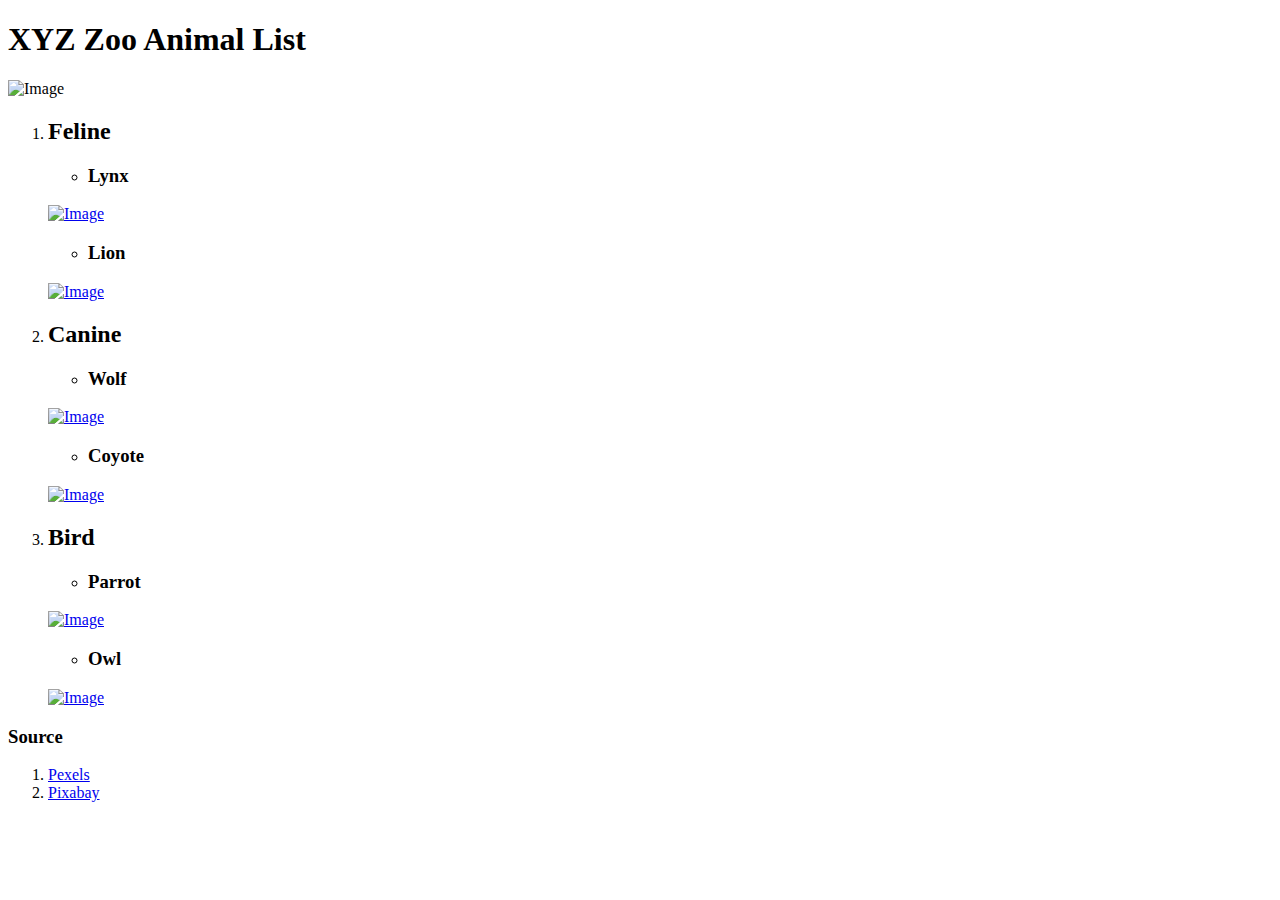
==== index.html @ 284ab38d "Add files via upload" ====
<!DOCTYPE html>
<html>
    <head>
        <title>XYZ Animal Zoo</title>
    </head>
    <body>
        <h1>XYZ Zoo Animal List</h1>
        <img src="img/zoo.jpg" alt="Image" style="width:1000px;">
        <ol>
            <li>
                <h2>Feline</h2>
            </li>
            <ul>
                <li>
                    <h3>Lynx</h3>
                </li>
            </ul>
                <a href="img/lynx.jpg" target="_blank">
                <img src="img/lynx.jpg" alt="Image" style="width:500px;">
                </a>
            <ul>
                <li>
                    <h3>Lion</h3>
                </li>
            </ul>
            <a href="img/lion.jpg" target="_blank">
            <img src="img/lion.jpg" alt="Image" style="width:500px;">
            </a>
            <li>
                <h2>Canine</h2>
            </li>
            <ul>
                <li>
                    <h3>Wolf</h3>
                </li>
            </ul>
            <a href="img/wolf.jpg" target="_blank">
            <img src="img/wolf.jpg" alt="Image" style="width:500px;">
            </a>
            <ul>
                <li>
                    <h3>Coyote</h3>
                </li>
            </ul>
            <a href="img/coyote.jpg" target="_blank">
            <img src="img/coyote.jpg" alt="Image" style="width:500px">
            </a>
            <li>
                <h2>Bird</h2>
            </li>
            <ul>
                <li>
                    <h3>Parrot</h3>
                </li>
            </ul>
            <a href="img/parrot.jpg" target="_blank">
            <img src="img/parrot.jpg" alt="Image" style="width:500px;">
            </a>
            <ul>
                <li>
                    <h3>Owl</h3>
                </li>
            </ul>
            <a href="img/owl.jpg" target="_blank">
            <img src="img/owl.jpg" alt="Image" style="width:500px;">    
            </a>           
        </ol>
        <h3>Source</h3>
        <ol>
            <li>
                <a href="https://pexels.com/" target="_blank">Pexels</a>
            </li>
            <li>
                <a href="htttps://pixabay.com/" target="_blank">Pixabay</a>
            </li>
        </ol>
    </body>
</html>
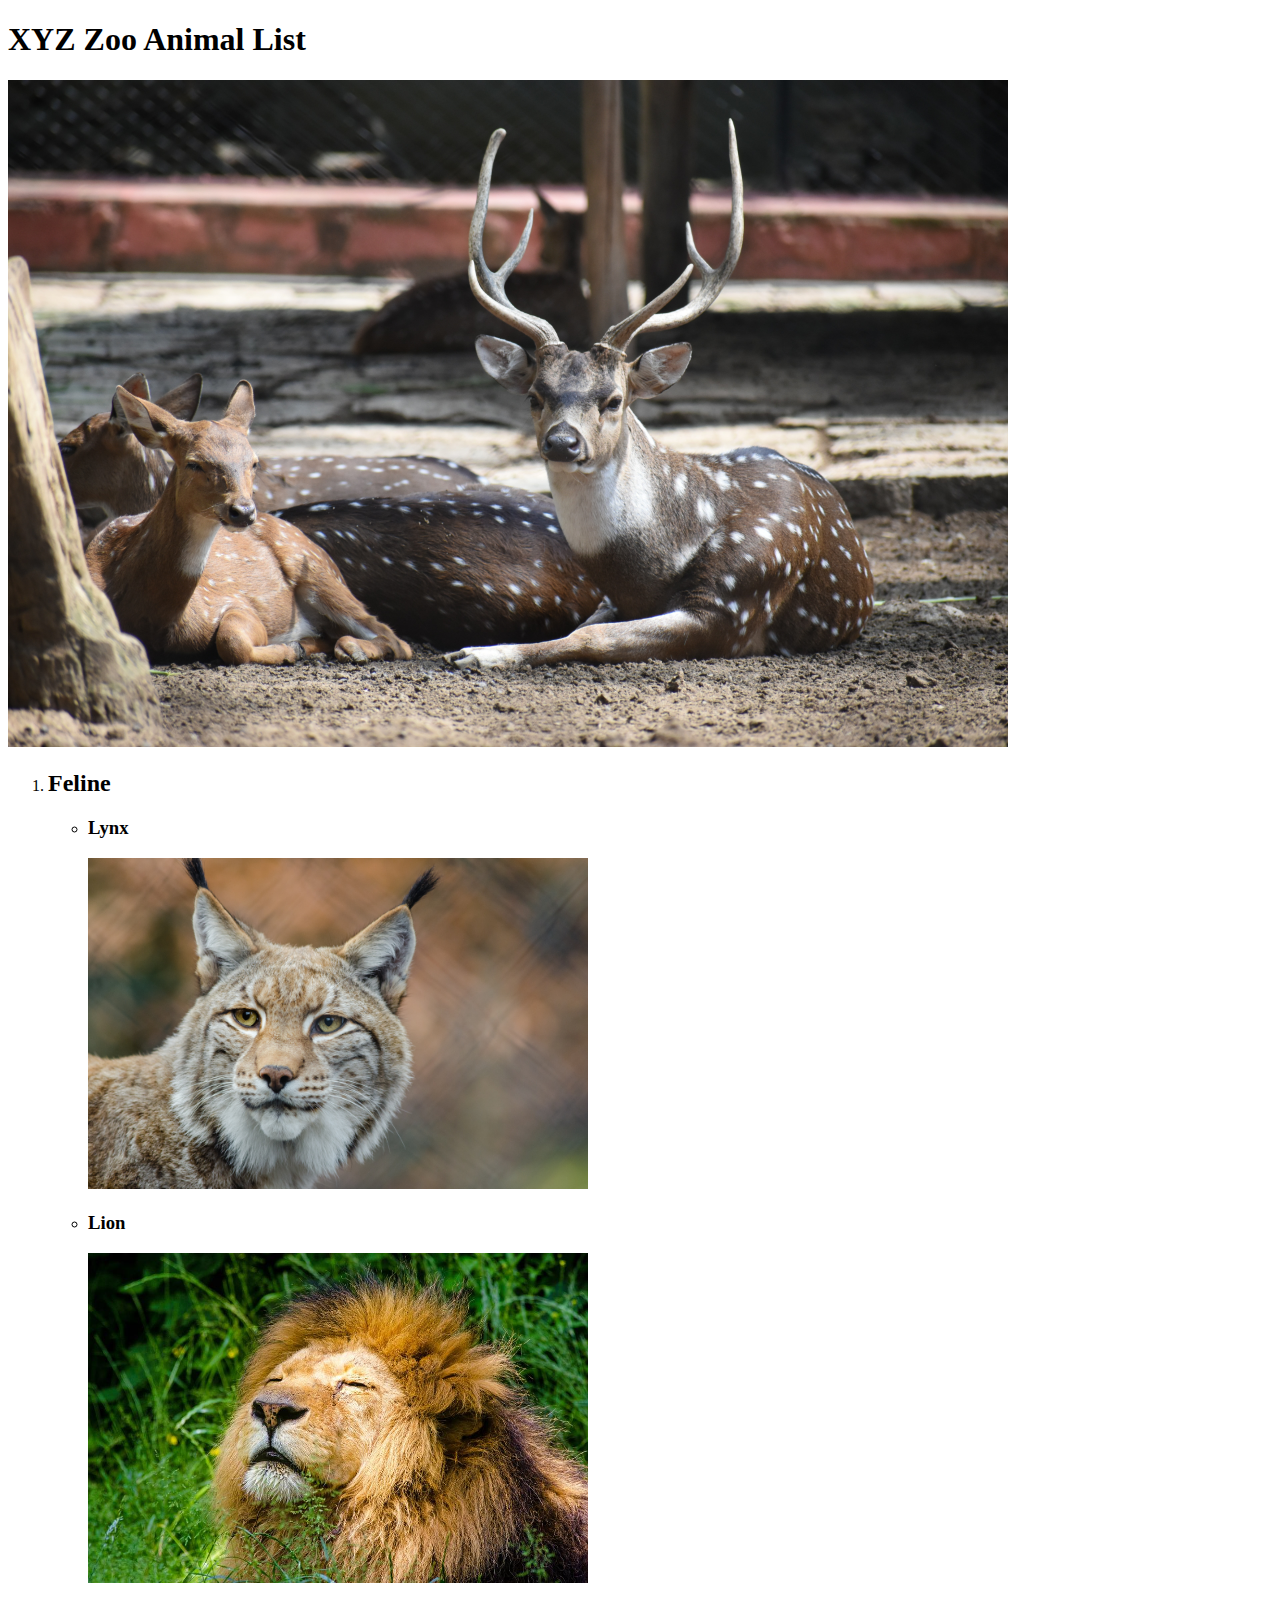
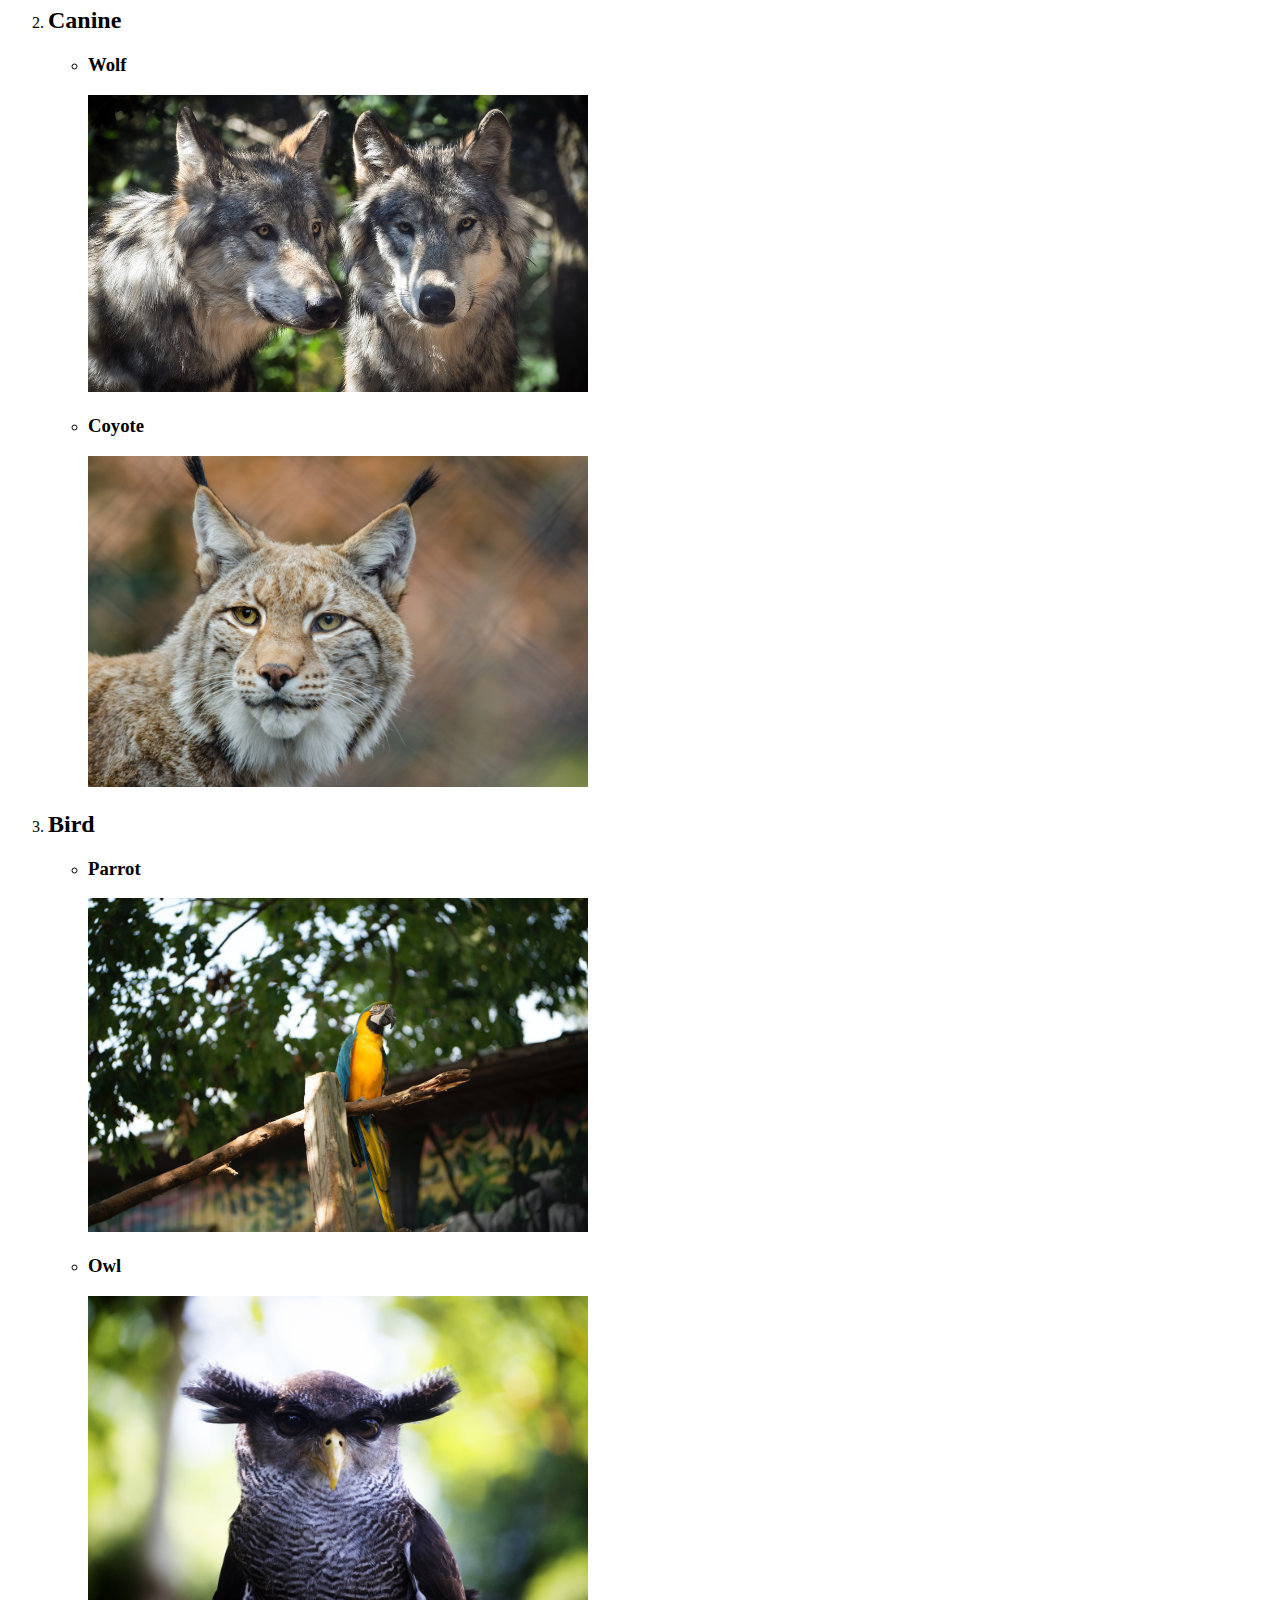
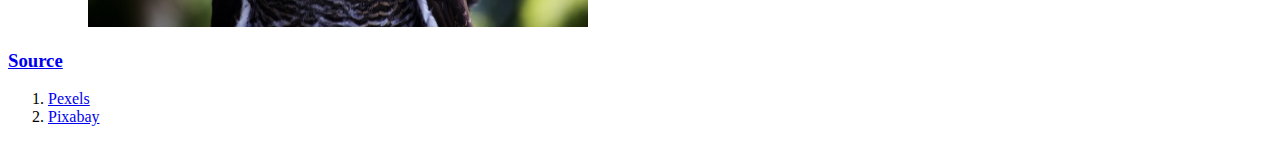
==== commit b47ebb68: "Add files via upload" ====
--- a/index.html
+++ b/index.html
@@ -9,61 +9,49 @@
         <ol>
             <li>
                 <h2>Feline</h2>
-            </li>
-            <ul>
-                <li>
-                    <h3>Lynx</h3>
-                </li>
-            </ul>
-                <a href="img/lynx.jpg" target="_blank">
-                <img src="img/lynx.jpg" alt="Image" style="width:500px;">
-                </a>
-            <ul>
-                <li>
-                    <h3>Lion</h3>
-                </li>
-            </ul>
-            <a href="img/lion.jpg" target="_blank">
-            <img src="img/lion.jpg" alt="Image" style="width:500px;">
-            </a>
+                <ul>
+                    <li>
+                        <h3>Lynx</h3>
+                        <a href="img/lynx.jpg" target="_blank">
+                        <img src="img/lynx.jpg" alt="Image" style="width:500px;"></a>
+                    </li>
+                    <li>
+                        <h3>Lion</h3>
+                        <a href="img/lion.jpg" target="_blank">
+                        <img src="img/lion.jpg" alt="Image" style="width:500px;"></a>
+                    </li>
+                </ul>
+            </li>            
             <li>
                 <h2>Canine</h2>
+                <ul>
+                    <li>
+                        <h3>Wolf</h3>
+                        <a href="img/wolf.jpg" target="_blank">
+                        <img src="img/wolf.jpg" alt="Image" style="width:500px;"></a>
+                    </li>
+                    <li>
+                        <h3>Coyote</h3>
+                        <a href="img/coyote.jpg" target="_blank">
+                        <img src="img/lynx.jpg" alt="Image" style="width:500px;"></a>
+                    </li>
+                </ul>
             </li>
-            <ul>
-                <li>
-                    <h3>Wolf</h3>
-                </li>
-            </ul>
-            <a href="img/wolf.jpg" target="_blank">
-            <img src="img/wolf.jpg" alt="Image" style="width:500px;">
-            </a>
-            <ul>
-                <li>
-                    <h3>Coyote</h3>
-                </li>
-            </ul>
-            <a href="img/coyote.jpg" target="_blank">
-            <img src="img/coyote.jpg" alt="Image" style="width:500px">
-            </a>
             <li>
                 <h2>Bird</h2>
-            </li>
-            <ul>
-                <li>
-                    <h3>Parrot</h3>
-                </li>
-            </ul>
-            <a href="img/parrot.jpg" target="_blank">
-            <img src="img/parrot.jpg" alt="Image" style="width:500px;">
-            </a>
-            <ul>
-                <li>
-                    <h3>Owl</h3>
-                </li>
-            </ul>
-            <a href="img/owl.jpg" target="_blank">
-            <img src="img/owl.jpg" alt="Image" style="width:500px;">    
-            </a>           
+                <ul>
+                    <li>
+                        <h3>Parrot</h3>
+                        <a href="img/parrot.jpg" target="_blank">
+                        <img src="img/parrot.jpg" alt="Image" style="width:500px;"></a>
+                    </li>
+                    <li>
+                        <h3>Owl</h3>
+                        <a href="img/owl.jpg" target="_blank">
+                        <img src="img/owl.jpg" alt="Image" style="width:500px;">
+                    </li>
+                </ul>
+            </li> 
         </ol>
         <h3>Source</h3>
         <ol>
@@ -71,7 +59,7 @@
                 <a href="https://pexels.com/" target="_blank">Pexels</a>
             </li>
             <li>
-                <a href="htttps://pixabay.com/" target="_blank">Pixabay</a>
+                <a href=" https://pixabay.com/" target="_blank">Pixabay</a>
             </li>
         </ol>
     </body>
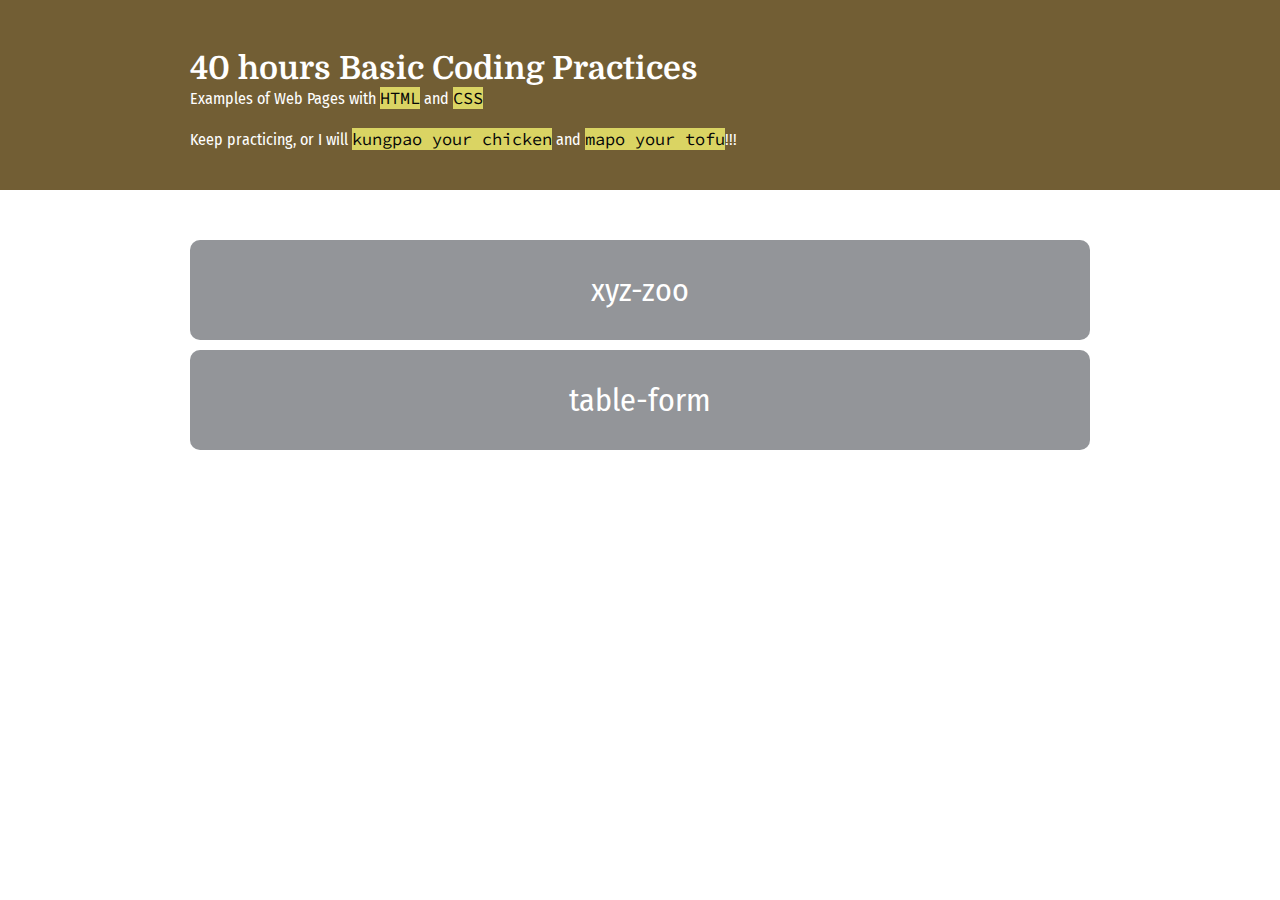
==== commit 8bcbf49c: "Add files via upload" ====
--- a/index.html
+++ b/index.html
@@ -1,66 +1,35 @@
 <!DOCTYPE html>
 <html>
-    <head>
-        <title>XYZ Animal Zoo</title>
-    </head>
-    <body>
-        <h1>XYZ Zoo Animal List</h1>
-        <img src="img/zoo.jpg" alt="Image" style="width:1000px;">
-        <ol>
-            <li>
-                <h2>Feline</h2>
-                <ul>
-                    <li>
-                        <h3>Lynx</h3>
-                        <a href="img/lynx.jpg" target="_blank">
-                        <img src="img/lynx.jpg" alt="Image" style="width:500px;"></a>
-                    </li>
-                    <li>
-                        <h3>Lion</h3>
-                        <a href="img/lion.jpg" target="_blank">
-                        <img src="img/lion.jpg" alt="Image" style="width:500px;"></a>
-                    </li>
-                </ul>
-            </li>            
-            <li>
-                <h2>Canine</h2>
-                <ul>
-                    <li>
-                        <h3>Wolf</h3>
-                        <a href="img/wolf.jpg" target="_blank">
-                        <img src="img/wolf.jpg" alt="Image" style="width:500px;"></a>
-                    </li>
-                    <li>
-                        <h3>Coyote</h3>
-                        <a href="img/coyote.jpg" target="_blank">
-                        <img src="img/lynx.jpg" alt="Image" style="width:500px;"></a>
-                    </li>
-                </ul>
-            </li>
-            <li>
-                <h2>Bird</h2>
-                <ul>
-                    <li>
-                        <h3>Parrot</h3>
-                        <a href="img/parrot.jpg" target="_blank">
-                        <img src="img/parrot.jpg" alt="Image" style="width:500px;"></a>
-                    </li>
-                    <li>
-                        <h3>Owl</h3>
-                        <a href="img/owl.jpg" target="_blank">
-                        <img src="img/owl.jpg" alt="Image" style="width:500px;">
-                    </li>
-                </ul>
-            </li> 
-        </ol>
-        <h3>Source</h3>
-        <ol>
-            <li>
-                <a href="https://pexels.com/" target="_blank">Pexels</a>
-            </li>
-            <li>
-                <a href=" https://pixabay.com/" target="_blank">Pixabay</a>
-            </li>
-        </ol>
-    </body>
-</html>+<head>
+    <meta charset="UTF-8">
+    <meta http-equiv="X-UA-Compatible" content="IE=edge">
+    <meta name="viewport" content="width=device-width, initial-scale=1.0">
+    <title>Basic Coding Cheryl</title>
+    <link rel="stylesheet" href="css/style.css">
+</head>
+<body>
+    <div id="top">
+        <div class="container">
+            <h1 class="font-domine">40 hours Basic Coding Practices</h1>
+            <p>Examples of Web Pages with <span>HTML</span> and <span>CSS</span></p>
+            <br>
+            <p>Keep practicing, or I will <span>kungpao your chicken</span> and <span>mapo your tofu</span>!!!</p>
+        </div>
+    </div>
+    <div class="container">
+        <div id="project">
+            <ul>
+                <li class="bg-zoo">
+                    <a href="xyz-zoo/"> 
+                        xyz-zoo                     
+                    </a>
+                </li>
+                <li class="bg-table">
+                    <a href="table-form/">
+                        table-form
+                    </a>
+                </li>
+            </ul>    
+        </div>
+    </div>
+</body>--- a/css/style.css
+++ b/css/style.css
@@ -0,0 +1,299 @@
+@import url('https://fonts.googleapis.com/css2?family=Domine:wght@400;700&family=Fira+Sans+Condensed:wght@400;500&family=Pacifico&family=Source+Code+Pro:wght@300&display=swap');
+
+* {
+    margin: 0;
+    padding: 0;
+    box-sizing: border-box;
+}
+
+body {
+    font-family: 'Fira Sans Condensed', sans-serif;
+    color: #343a42;
+}
+.font-domine {
+    font-family: 'Domine', serif;
+}
+.font-pacifico {
+    font-family: 'Pacifico', cursive;
+}
+.font-grey {
+    color: #343a42;
+}
+.container {
+    width: 100%;
+    max-width: 900px;
+    margin: 0 auto;
+    padding-bottom: 30px;
+
+}
+#top {
+    background: #725e34;
+    color: #fff;
+    padding: 50px 15px 10px;
+    /* padding-top: 50px;
+    padding-right: 15px;
+    padding-bottom: 10px;
+    padding-left: 15px; */
+    margin-bottom: 50px;
+}
+
+#top span {
+    background: #dad463;
+    font-family: 'Source Code Pro', monospace;
+    color: #050607;
+    font-size: 17px;
+}
+p {
+    font-size: 16px;
+}
+
+#project ul li{
+    list-style: none;
+    width: 100%;
+    margin: 10px 0;
+    height: 100px;
+    border-radius: 10px
+
+}
+
+#project ul li a{
+    width: 100%;
+    height: 100%;
+    display: flex;
+    color: #fff;
+    justify-content: center;
+    align-items: center;
+    position: relative;
+    z-index: 10;
+    font-size: 32px;
+    text-decoration: none;
+}
+
+.bg-code {
+    position: relative;    
+    overflow: hidden;
+    background-color: #343a42;
+}
+.bg-code::after {    
+    content: '';
+    background: url("https://images.unsplash.com/photo-1555066931-4365d14bab8c?ixlib=rb-4.0.3&ixid=MnwxMjA3fDB8MHxwaG90by1wYWdlfHx8fGVufDB8fHx8&auto=format&fit=crop&w=1470&q=80") no-repeat center;
+    background-size: cover;
+    filter: blur(5px);
+    -webkit-filter: blur(5px);
+    height: 100%;
+    width: 100%;
+    display: block;
+    position: absolute;
+    top: 0;
+    transition: all .5s ease-in;
+}
+.bg-zoo, .bg-table {
+    position: relative;    
+    overflow: hidden;
+    background-color: #d9dee6;
+}
+.bg-zoo a, .bg-table a{
+    background-color: rgba(92, 91, 91, 0.555);
+}
+.bg-zoo::after {
+    content: '';
+    background: url("https://images.unsplash.com/photo-1503918756811-975bd3397178?ixlib=rb-4.0.3&ixid=MnwxMjA3fDB8MHxwaG90by1wYWdlfHx8fGVufDB8fHx8&auto=format&fit=crop&w=687&q=80") no-repeat center;
+    background-size: cover;
+    filter: blur(5px);
+    -webkit-filter: blur(5px);
+    height: 100%;
+    width: 100%;
+    display: block;
+    position: absolute;
+    top: 0;
+    transition: all .5s ease-in;
+}
+.bg-table::after {
+    content: '';
+    background: url("https://images.unsplash.com/photo-1487611459768-bd414656ea10?ixlib=rb-4.0.3&ixid=MnwxMjA3fDB8MHxwaG90by1wYWdlfHx8fGVufDB8fHx8&auto=format&fit=crop&w=1470&q=80") no-repeat center;
+    background-size: cover;
+    filter: blur(5px);
+    -webkit-filter: blur(5px);
+    height: 100%;
+    width: 100%;
+    display: block;
+    position: absolute;
+    top: 0;
+    transition: all .5s ease-in;
+}
+.bg-code:hover::after, .bg-zoo:hover::after, .bg-table:hover::after {
+    transform: scale(1.5);
+}
+
+/* 
+================
+Zoo Page CSS 
+================
+*/
+#zoo {
+    background: #fff;
+}
+#zoo .top {
+    background: url(../xyz-zoo/img/zoo.jpg) center no-repeat;
+    background-size: cover;
+    height: 250px;
+    position: relative;
+    display: flex;
+    justify-content: center;
+    align-items: center;
+}
+
+#zoo .top::after {
+    content: '';
+    display: block;
+    position: absolute;
+    top: 0;
+    width: 100%;
+    height: 100%;
+    background: rgba(56, 43, 35, 0.678)
+}
+
+#zoo .top h1 { 
+    color: #fff;
+    z-index: 10;
+    font-family: 'Pacifico', cursive;
+    font-size: 48px;
+}
+
+.animal-list > li {
+    background: #fff;
+    border-radius: 10px;
+    display: flex;
+    flex-wrap: wrap;
+    margin: 25px 0;
+    padding: 20px 15px;
+}
+
+.animal-list > li h2 {
+    width: 100%;
+}
+
+.familia-list {
+    margin-top: 10px;
+    display: flex;
+    flex-wrap: wrap;
+    justify-content: space-around;
+}
+
+.familia-list li{
+    width: 48%;
+    list-style: none;
+}
+
+.familia-list img {
+    display: block;
+    width: 100%;
+}
+.source {
+    background: #db694d;
+    display: flex;
+    padding: 15px 0;
+    justify-content: center;
+}
+.source ol {
+    margin-left: 30px;
+    display: flex;
+    align-items: center;
+}
+
+.source ol li{
+    margin-right: 40px;    
+    color: #fff;
+}
+
+.source ol li a{
+    color: #fff;
+    text-decoration: none;
+}
+
+/*
+================
+Table Form Page CSS 
+================
+*/
+
+#tb-form {
+    background-image: linear-gradient(to bottom right, #e4c46c, #e4c46c);
+    padding: 15px 0;
+}
+#tb-form .container {
+    background-color: #fff9f9;
+    border-radius: 20px;
+    box-shadow: 0 4px 8px 0 rgba(0, 0, 0, 0.2), 0 6px 20px 0 rgba(0, 0, 0, 0.19);
+    padding: 20px;
+}
+.tables {
+    border-bottom:  solid 5px #724334;
+    padding-bottom: 30px;
+    margin-bottom: 30px;
+}
+
+.tables table {
+    width: 100%;
+    border: solid 1px #19334a;
+    border-collapse: collapse;
+}
+.first-table table th {
+    background-color: #795144;
+    color: #ffff;
+}
+.tables table th, .tables table td {
+    border: solid 1px #19334a;
+    padding: 5px 0;
+    text-align: center;
+}
+form {
+    width: 90%;
+    max-width: 600px;
+    margin: 0 auto;
+}
+.form h2 {
+    text-align: center;
+}
+.form label {
+    width: 100%;
+    display: block;
+    margin-top: 10px;
+}
+.form input, .form select {
+    width: 100%;
+    display: block;
+    background-color: #b5a08a;
+    border: none;
+    padding: 10px;
+}
+.form textarea {
+    width: 100%;
+    background-color: #dfc1a0;
+    border: none;
+    padding: 10px;
+}
+.form button {
+    width: 100%;
+    background-color: #724334;
+    color: #fff;
+    padding: 10px;
+    border: none;
+    cursor: pointer;
+    margin-top: 20px;
+}
+.form button:hover {
+    background-color: #382b63;
+}
+@media only screen and (max-width: 900px) {
+    .container {
+        padding: 0 10px 15px;
+    }
+}
+@media only screen and (max-width: 768px) {  
+}
+@media only screen and (max-width: 425px) {
+    .familia-list li{
+        width: 100%;
+    }
+}